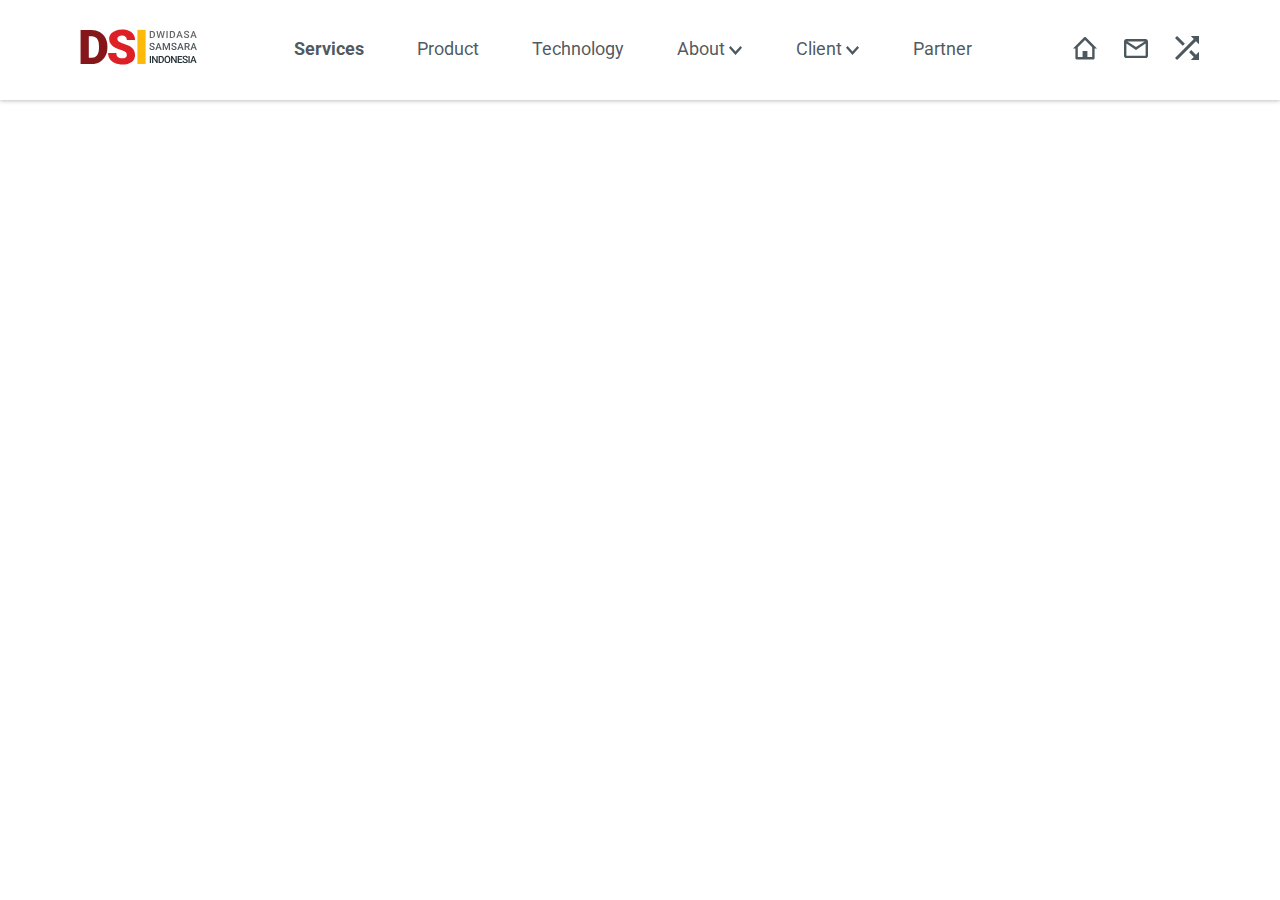
==== pages/services.html @ 69c6b6ec "initial commit" ====
<!DOCTYPE html>
<html lang="en">
  <head>
    <meta charset="UTF-8" />
    <meta name="viewport" content="width=device-width, initial-scale=1.0" />
    <link rel="stylesheet" href="../style/main.css" />
    <title>DSI - Indonesia</title>
  </head>
  <body>
    <div class="wrapper">
      <!-- HEADER - START -->

      <header class="header">
        <div class="container">
          <div class="header-row">
            <div class="header-logo">
              <a href="../index.html">
                <img src="../images/logo.svg" alt="site logo" />
              </a>
            </div>

            <nav class="header-nav">
              <a href="#" class="header-link header-link__active">Services</a>
              <a href="#" class="header-link">Product</a>
              <a href="#" class="header-link">Technology</a>
              <a href="#" class="header-link">
                About
                <span class="header-link__icon">
                  <svg
                    width="13"
                    height="9"
                    viewBox="0 0 13 9"
                    fill="none"
                    xmlns="http://www.w3.org/2000/svg"
                  >
                    <path
                      d="M0 1.71429L6.5 9L13 1.71429L11.4706 8.83195e-07L6.5 5.57143L1.52941 0L0 1.71429Z"
                      fill="#1F2E35"
                      fill-opacity="0.8"
                    />
                  </svg>
                </span>
              </a>
              <a href="#" class="header-link">
                Client
                <span class="header-link__icon">
                  <svg
                    width="13"
                    height="9"
                    viewBox="0 0 13 9"
                    fill="none"
                    xmlns="http://www.w3.org/2000/svg"
                  >
                    <path
                      d="M0 1.71429L6.5 9L13 1.71429L11.4706 8.83195e-07L6.5 5.57143L1.52941 0L0 1.71429Z"
                      fill="#1F2E35"
                      fill-opacity="0.8"
                    />
                  </svg>
                </span>
              </a>
              <a href="#" class="header-link">Partner</a>
            </nav>

            <div class="header-buttons">
              <button class="header-button">
                <img src="../assets/icons/home-icon.svg" alt="home icon" />
              </button>
              <button class="header-button">
                <img src="../assets/icons/mail-icon.svg" alt="mail icon" />
              </button>
              <button class="header-button">
                <img src="../assets/icons/media-icon.svg" alt="media icon" />
              </button>
            </div>

            <div class="header-menu">
              <button class="header-menu__button">
                <img src="../assets/icons/menu-icon.svg" alt="menu icon" />
              </button>
            </div>
          </div>
        </div>
      </header>

      <!-- HEADER - END -->

      <!-- MAIN - START -->

      <main class="main">
        
      </main>

      <!-- MAIN - END -->

      <!-- FOOTER - START -->

      <footer class="footer"></footer>

      <!-- FOOTER - END -->
    </div>
  </body>
</html>
---- style/main.css ----
@import url(https://fonts.googleapis.com/css?family=Roboto:100,100italic,300,300italic,regular,italic,500,500italic,700,700italic,900,900italic);
* {
  margin: 0;
  padding: 0;
  box-sizing: border-box;
}

button {
  background-color: transparent;
  border: none;
  cursor: pointer;
  font-family: inherit;
}

a {
  text-decoration: none;
  color: inherit;
}

ul,
ol,
li {
  list-style: none;
}

html,
body,
.wrapper {
  width: 100%;
  height: 100%;
}

.wrapper {
  font-family: "Roboto", sans-serif;
  font-size: 14px;
  font-style: normal;
  font-weight: normal;
  line-height: 120%;
  display: flex;
  flex-direction: column;
}

.container {
  width: 100%;
  max-width: 1173px;
  padding: 0 24px;
  margin: 0 auto;
}

.main {
  flex: 1 1 auto;
}

.header {
  box-shadow: 0 1px 4px 0 rgba(0, 0, 0, 0.25);
  background: #fff;
  padding: 20px 0;
}
@media screen and (max-width: 800px) {
  .header {
    padding: 10px 0;
  }
}
.header-row {
  display: flex;
  align-items: center;
  justify-content: space-between;
}
@media screen and (max-width: 800px) {
  .header-nav, .header-buttons {
    display: none;
  }
}
.header-link {
  font-family: "Roboto", sans-serif;
  font-weight: 400;
  font-size: 18px;
  color: rgba(31, 46, 53, 0.8);
  transition: all 0.2s ease-in-out;
}
.header-link:not(:last-child) {
  margin-right: 50px;
}
@media screen and (max-width: 1000px) {
  .header-link:not(:last-child) {
    margin-right: 25px;
  }
}
@media screen and (max-width: 1000px) {
  .header-link {
    font-size: 16px;
  }
}
.header-link:hover, .header-link__active {
  font-weight: 700;
}
.header-button {
  width: 32px;
  height: 32px;
}
.header-button:not(:last-child) {
  margin-right: 16px;
}
@media screen and (max-width: 1000px) {
  .header-button {
    width: 24px;
    height: 24px;
  }
  .header-button:not(:last-child) {
    margin-right: 8px;
  }
}
.header-button img {
  width: 24px;
  height: 24px;
  -o-object-fit: contain;
     object-fit: contain;
}
@media screen and (max-width: 1000px) {
  .header-button img {
    width: 16px;
    height: 16px;
  }
}
.header-menu {
  display: none;
}
@media screen and (max-width: 800px) {
  .header-menu {
    display: block;
  }
}/*# sourceMappingURL=main.css.map */
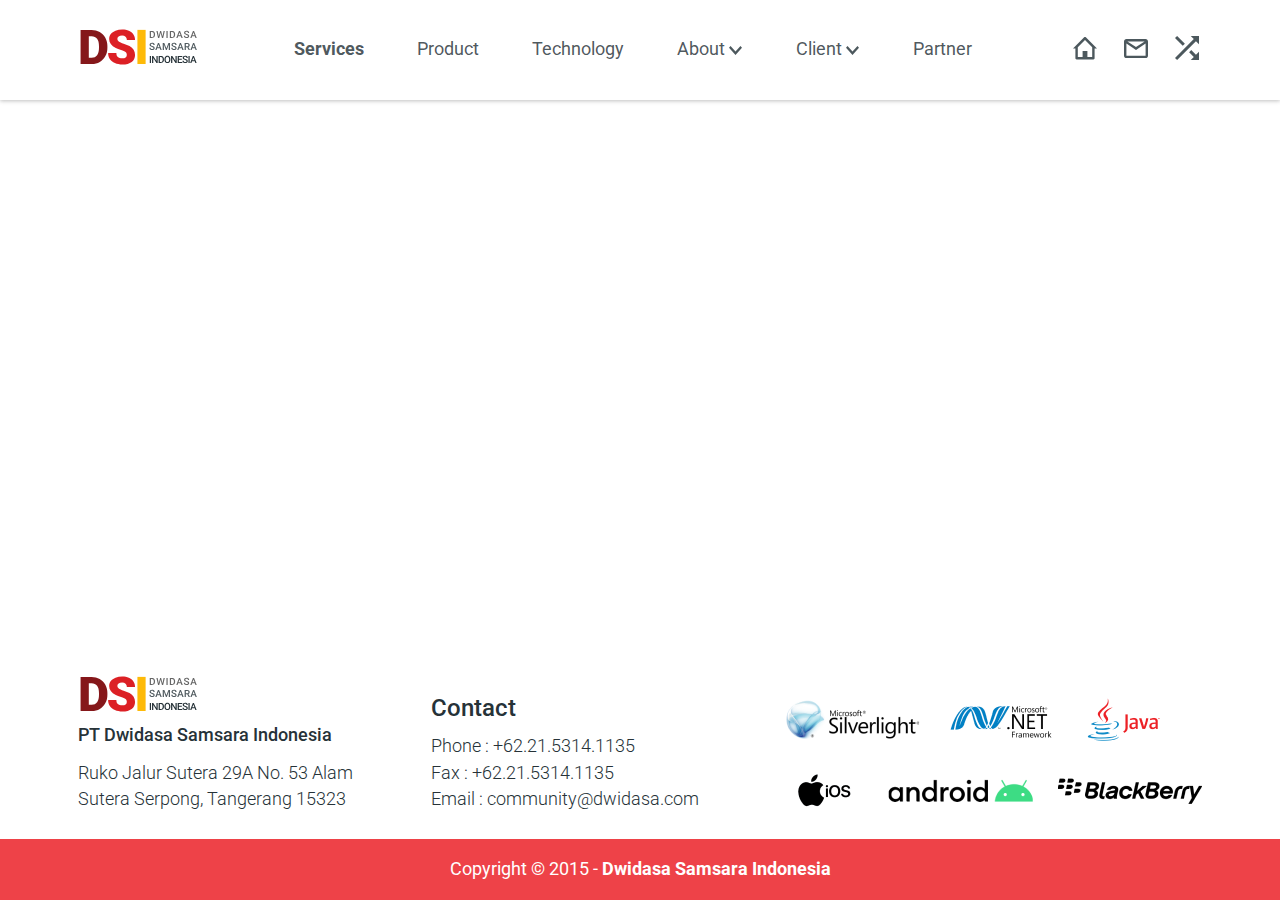
==== commit b72e34be: "add footer" ====
--- a/pages/services.html
+++ b/pages/services.html
@@ -87,15 +87,67 @@
 
       <!-- MAIN - START -->
 
-      <main class="main">
-        
-      </main>
+      <main class="main"></main>
 
       <!-- MAIN - END -->
 
       <!-- FOOTER - START -->
 
-      <footer class="footer"></footer>
+      <footer class="footer">
+        <div class="container">
+          <div class="footer-row">
+            <div class="footer-about">
+              <div class="footer-logo">
+                <img src="../images/logo.svg" alt="site logo" />
+              </div>
+              <h5 class="footer-about__title">PT Dwidasa Samsara Indonesia</h5>
+              <p class="footer-about__text">
+                Ruko Jalur Sutera 29A No. 53 Alam Sutera Serpong, Tangerang
+                15323
+              </p>
+            </div>
+            <div class="footer-contact">
+              <h3 class="footer-contact__title">Contact</h3>
+              <ul class="footer-list">
+                <li class="footer-list__item">Phone : +62.21.5314.1135</li>
+                <li class="footer-list__item">Fax : +62.21.5314.1135</li>
+                <li class="footer-list__item">Email : community@dwidasa.com</li>
+              </ul>
+            </div>
+            <div class="footer-brands">
+              <img
+                src="../images/footer-brands/footer-brands-1.png"
+                alt="brand images"
+              />
+              <img
+                src="../images/footer-brands/footer-brands-2.png"
+                alt="brand images"
+              />
+              <img
+                src="../images/footer-brands/footer-brands-3.png"
+                alt="brand images"
+              />
+              <img
+                src="../images/footer-brands/footer-brands-4.png"
+                alt="brand images"
+              />
+              <img
+                src="../images/footer-brands/footer-brands-5.png"
+                alt="brand images"
+              />
+              <img
+                src="../images/footer-brands/footer-brands-6.png"
+                alt="brand images"
+              />
+            </div>
+          </div>
+        </div>
+        <div class="footer-bottom">
+          <p class="footer-bottom__text">
+            Copyright © 2015 - <b>Dwidasa Samsara Indonesia</b>
+          </p>
+        </div>
+      </footer>
 
       <!-- FOOTER - END -->
     </div>
--- a/style/main.css
+++ b/style/main.css
@@ -75,7 +75,7 @@
   font-family: "Roboto", sans-serif;
   font-weight: 400;
   font-size: 18px;
-  color: rgba(31, 46, 53, 0.8);
+  color: rgba(30, 45, 51, 0.8);
   transition: all 0.2s ease-in-out;
 }
 .header-link:not(:last-child) {
@@ -129,4 +129,97 @@
   .header-menu {
     display: block;
   }
+}
+
+.footer-bottom {
+  padding: 22px 0;
+  background-color: #EE4248;
+  text-align: center;
+}
+.footer-bottom__text {
+  font-weight: 400;
+  font-size: 18px;
+  color: #fff;
+}
+.footer-row {
+  padding-bottom: 26px;
+  display: flex;
+  align-items: flex-end;
+  justify-content: unset;
+  gap: 48px;
+}
+@media screen and (max-width: 1000px) {
+  .footer-row {
+    flex-wrap: wrap;
+  }
+}
+@media screen and (max-width: 768px) {
+  .footer-row {
+    gap: 32px;
+  }
+}
+.footer-about {
+  width: 32%;
+}
+@media screen and (max-width: 1000px) {
+  .footer-about {
+    width: 46%;
+  }
+}
+@media screen and (max-width: 768px) {
+  .footer-about {
+    width: 100%;
+  }
+}
+.footer-about__title {
+  font-weight: 500;
+  font-size: 18px;
+  color: #263238;
+  margin-bottom: 16px;
+}
+.footer-about__text {
+  font-weight: 300;
+  font-size: 18px;
+  line-height: 149%;
+  color: #263238;
+}
+.footer-contact {
+  width: 32%;
+}
+@media screen and (max-width: 1000px) {
+  .footer-contact {
+    width: 46%;
+  }
+}
+@media screen and (max-width: 768px) {
+  .footer-contact {
+    width: 100%;
+  }
+}
+.footer-contact__title {
+  font-weight: 500;
+  font-size: 24px;
+  color: #263238;
+  margin-bottom: 16px;
+}
+.footer-list__item {
+  font-weight: 300;
+  font-size: 18px;
+  line-height: 149%;
+  color: #263238;
+}
+.footer-brands {
+  max-width: 418px;
+  display: flex;
+  gap: 24px;
+  flex-wrap: wrap;
+}
+@media screen and (max-width: 768px) {
+  .footer-brands {
+    width: 100%;
+  }
+}
+.footer-brands img {
+  -o-object-fit: contain;
+     object-fit: contain;
 }/*# sourceMappingURL=main.css.map */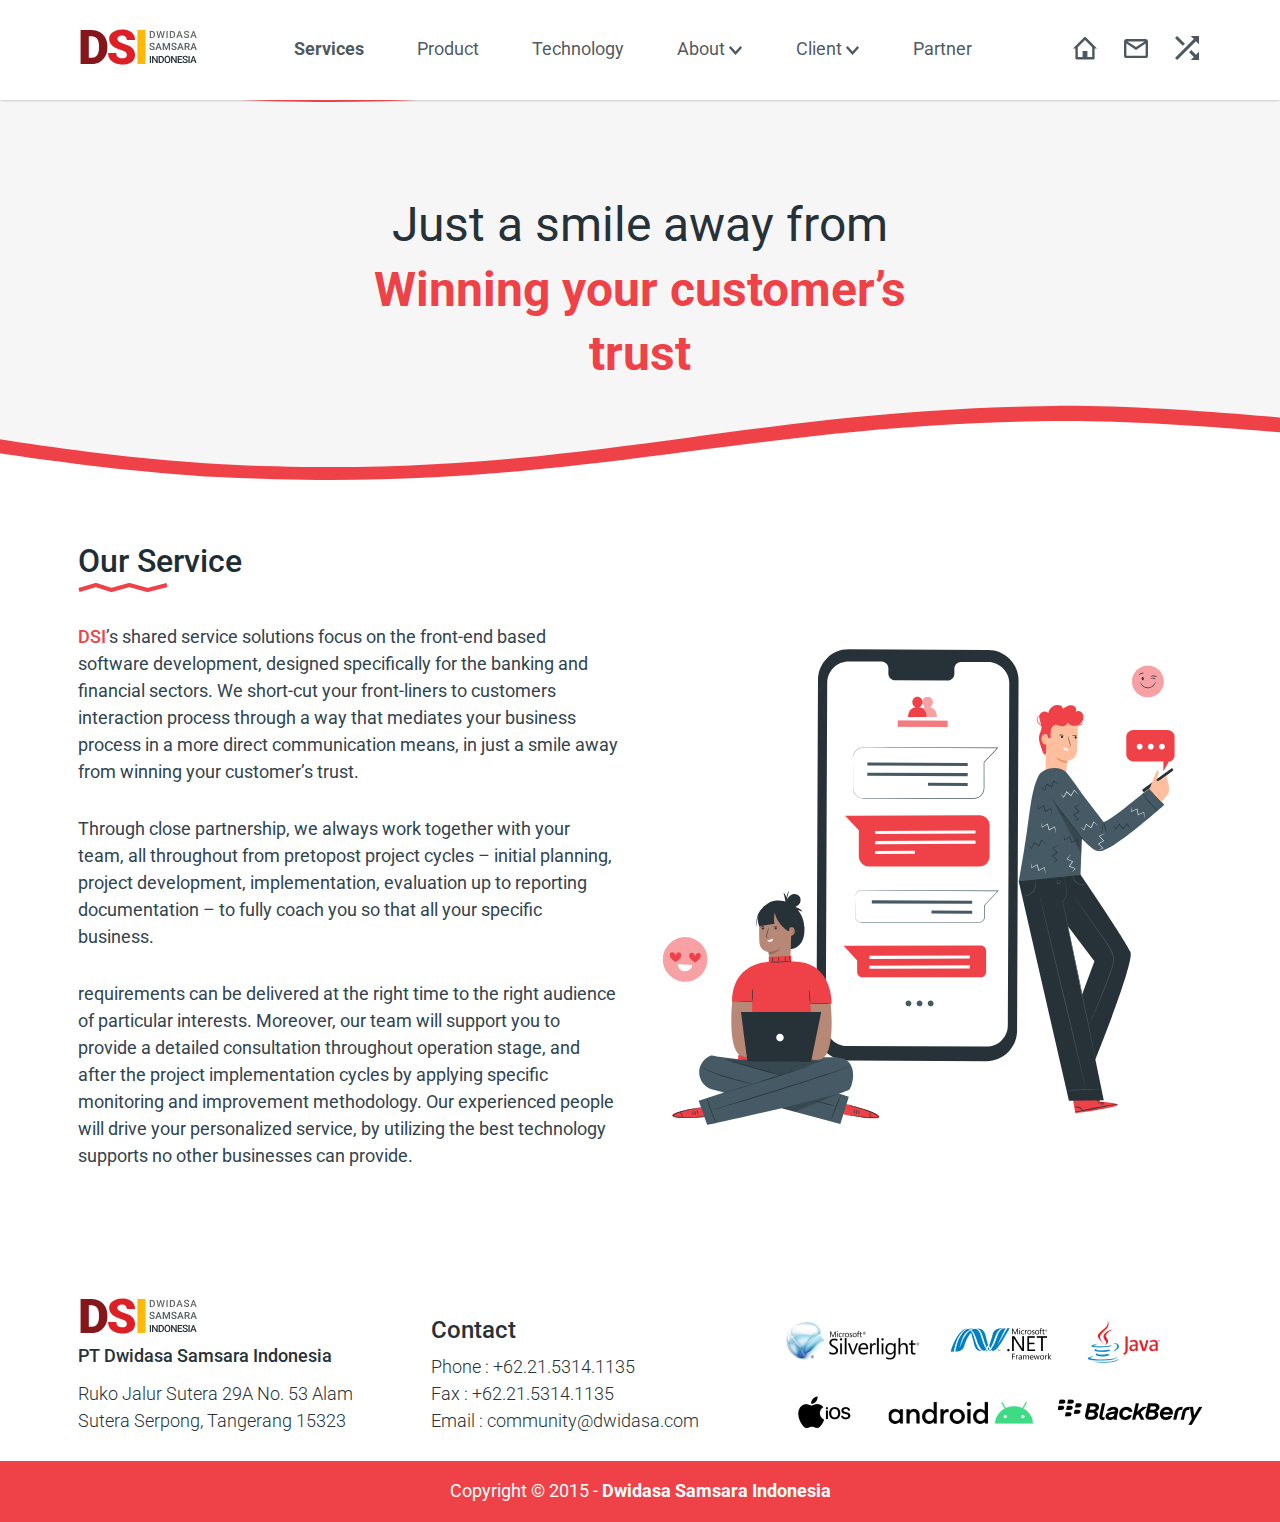
==== commit 7aaacbba: "add banner and service sections in services page" ====
--- a/pages/services.html
+++ b/pages/services.html
@@ -87,7 +87,74 @@
 
       <!-- MAIN - START -->
 
-      <main class="main"></main>
+      <main class="main">
+        <!-- BANNER - START -->
+
+        <section class="banner">
+          <div class="banner-image">
+            <!-- <img
+              src="../images/services-page/banner-wave.svg"
+              alt="wave image"
+            /> -->
+          </div>
+          <div class="banner-content">
+            <h2 class="banner-title">
+              Just a smile away from <br />
+              <span class="banner-title__red"
+                >Winning your customer’s trust</span
+              >
+            </h2>
+          </div>
+        </section>
+
+        <!-- BANNER - END -->
+
+        <!-- SERVICES - START -->
+
+        <section class="services section">
+          <div class="container">
+            <div class="services-row">
+              <div class="services-content">
+                <h2 class="services-title section-title">Our Service</h2>
+                <p class="services-text">
+                  <span class="services-text__red">DSI</span>’s shared service
+                  solutions focus on the front-end based software development,
+                  designed specifically for the banking and financial sectors.
+                  We short-cut your front-liners to customers interaction
+                  process through a way that mediates your business process in a
+                  more direct communication means, in just a smile away from
+                  winning your customer’s trust.
+                </p>
+                <p class="services-text">
+                  Through close partnership, we always work together with your
+                  team, all throughout from pretopost project cycles – initial
+                  planning, project development, implementation, evaluation up
+                  to reporting documentation – to fully coach you so that all
+                  your specific business.
+                </p>
+                <p class="services-text">
+                  requirements can be delivered at the right time to the right
+                  audience of particular interests. Moreover, our team will
+                  support you to provide a detailed consultation throughout
+                  operation stage, and after the project implementation cycles
+                  by applying specific monitoring and improvement methodology.
+                  Our experienced people will drive your personalized service,
+                  by utilizing the best technology supports no other businesses
+                  can provide.
+                </p>
+              </div>
+              <div class="services-image">
+                <img
+                  src="../images/services-page/services-image.svg"
+                  alt="services image"
+                />
+              </div>
+            </div>
+          </div>
+        </section>
+
+        <!-- SERVICES - END -->
+      </main>
 
       <!-- MAIN - END -->
 
--- a/style/main.css
+++ b/style/main.css
@@ -51,6 +51,25 @@
   flex: 1 1 auto;
 }
 
+.section-title {
+  position: relative;
+  font-weight: 500;
+  font-size: 32px;
+  line-height: 134%;
+  color: #1f2e35;
+  padding-bottom: 10px;
+}
+.section-title::before {
+  content: "";
+  position: absolute;
+  bottom: 0;
+  left: 0;
+  background-image: url("../../../images/title-wave.svg");
+  background-repeat: no-repeat;
+  width: 90px;
+  height: 10px;
+}
+
 .header {
   box-shadow: 0 1px 4px 0 rgba(0, 0, 0, 0.25);
   background: #fff;
@@ -131,6 +150,9 @@
   }
 }
 
+.footer {
+  margin-top: 60px;
+}
 .footer-bottom {
   padding: 22px 0;
   background-color: #EE4248;
@@ -222,4 +244,84 @@
 .footer-brands img {
   -o-object-fit: contain;
      object-fit: contain;
+}
+
+.banner {
+  position: relative;
+  height: 380px;
+  display: flex;
+  align-items: center;
+  justify-content: center;
+  margin-bottom: 60px;
+}
+.banner-image {
+  position: absolute;
+  top: 0;
+  left: 0;
+  width: 100%;
+  height: 100%;
+  background-image: url(../../../images/services-page/banner-wave.svg);
+  background-position: bottom;
+}
+.banner-content {
+  max-width: 545px;
+  position: relative;
+}
+.banner-title {
+  font-weight: 400;
+  font-size: 48px;
+  line-height: 134%;
+  text-align: center;
+  color: #263238;
+}
+.banner-title__red {
+  color: #EE4248;
+  font-weight: 700;
+}
+
+.services {
+  margin-bottom: 60px;
+}
+.services-row {
+  display: flex;
+  align-items: center;
+  justify-content: space-between;
+}
+@media screen and (max-width: 768px) {
+  .services-row {
+    flex-direction: column-reverse;
+  }
+}
+.services-content {
+  width: 48%;
+}
+@media screen and (max-width: 768px) {
+  .services-content {
+    width: 100%;
+  }
+}
+.services-image {
+  width: 48%;
+}
+@media screen and (max-width: 768px) {
+  .services-image {
+    width: 100%;
+    max-width: 549px;
+    height: 400px;
+  }
+}
+.services-image img {
+  width: 100%;
+  height: 100%;
+}
+.services-text {
+  margin-top: 30px;
+  font-weight: 400;
+  font-size: 18px;
+  line-height: 150%;
+  color: #30444e;
+}
+.services-text__red {
+  color: #EE4248;
+  font-weight: 500;
 }/*# sourceMappingURL=main.css.map */